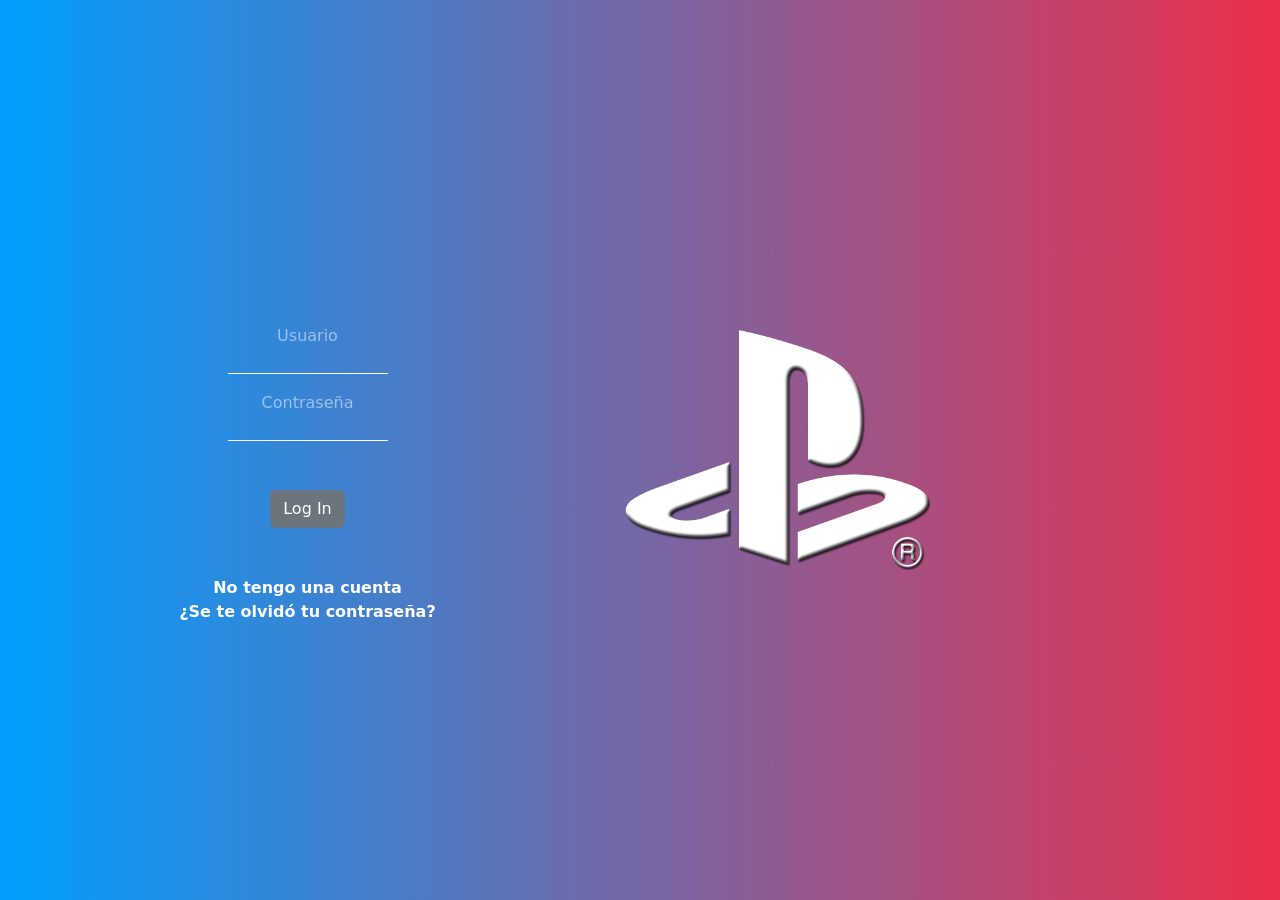
==== index.html @ 381971da "Primer commit" ====
<!DOCTYPE html>
<html lang="en">
<head>
    <meta charset="UTF-8">
    <meta http-equiv="X-UA-Compatible" content="IE=edge">
    <meta name="viewport" content="width=device-width, initial-scale=1.0">
    <link href="https://cdn.jsdelivr.net/npm/bootstrap@5.3.0-alpha2/dist/css/bootstrap.min.css" rel="stylesheet" integrity="sha384-aFq/bzH65dt+w6FI2ooMVUpc+21e0SRygnTpmBvdBgSdnuTN7QbdgL+OapgHtvPp" crossorigin="anonymous">
    <link rel="stylesheet" href="./styles.css">
    <title>Bootstrap Practice</title>
</head>
<body>
    <div class="container text-center">
        <div class="row align-items-center" style="height: 100vh">
        
          <div class="col-5">
           
            <!-- <div class="text-light">LOG IN</div> -->
           
            <div class="inputs my-5">

              <div class="instructiontext1 my-3" style="height: 0.7rem; color: rgb(255, 255, 255, 0.5);">Usuario</div>
              <div>
                <input type="text">
              </div> 

              <div class="instructiontext1 my-3" style="height: 0.7rem; color: rgb(255, 255, 255, 0.5);">Contraseña</div>
              <div>
                <input type="text">
               </div> 
            </div>
         
            <div class="boton my-5">
              <button type="button" class="btn btn-secondary">Log In</button>
            </div>

            <div class="remainder">
              <div>
                <a href="#" class="text-decoration-none fw-semibold">No tengo una cuenta</a>
              </div>
              <div>
                <a href="#" class="text-decoration-none fw-semibold">¿Se te olvidó tu contraseña?</a>
              </div>
            </div>

          </div>


          <div class="col-7" >
            <img src="./assets/Daco_4666999.png"
            style="height: 15rem; margin-right: 200px;";
            />
          </div>

        </div>

    </div>



    <script src="https://cdn.jsdelivr.net/npm/bootstrap@5.3.0-alpha2/dist/js/bootstrap.bundle.min.js" integrity="sha384-qKXV1j0HvMUeCBQ+QVp7JcfGl760yU08IQ+GpUo5hlbpg51QRiuqHAJz8+BrxE/N" crossorigin="anonymous"></script>

</body>
</html>
---- styles.css ----
body {
    background: #009FFF;  /* fallback for old browsers */
    background: -webkit-linear-gradient(to right, #009FFF, #ec2F4B);  /* Chrome 10-25, Safari 5.1-6 */
    background: linear-gradient(to right, #009FFF, #ec2F4B); /* W3C, IE 10+/ Edge, Firefox 16+, Chrome 26+, Opera 12+, Safari 7+ */

}

input {
    background-color: transparent;
    border: 0px solid;
    border-bottom: 1px solid white;
    height: 20px;
    width: 160px;
    color: #CCC;
}


.remainder a {
    color: white;
}
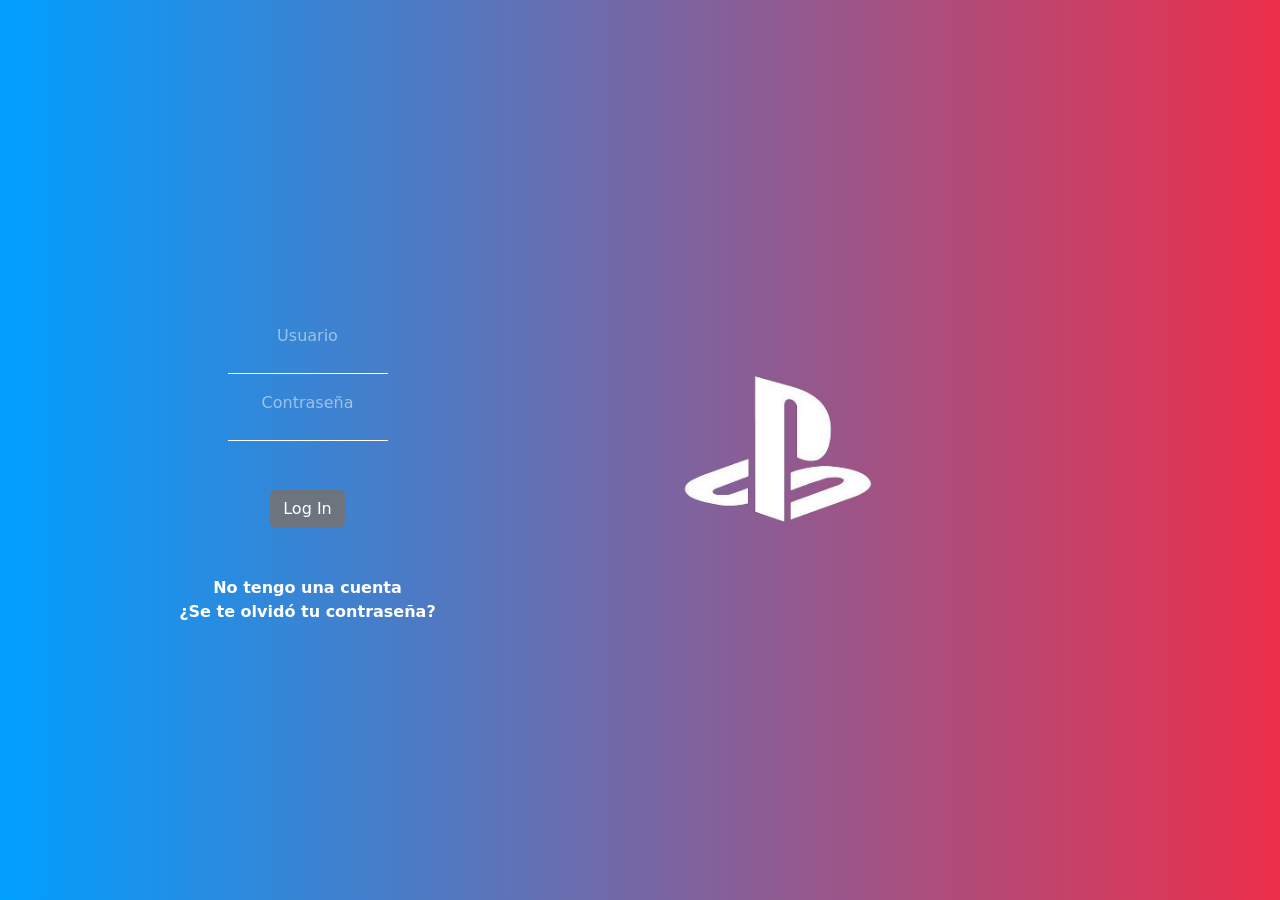
==== commit 7f20e9f2: "cambios en el orden" ====
--- a/index.html
+++ b/index.html
@@ -5,7 +5,7 @@
     <meta http-equiv="X-UA-Compatible" content="IE=edge">
     <meta name="viewport" content="width=device-width, initial-scale=1.0">
     <link href="https://cdn.jsdelivr.net/npm/bootstrap@5.3.0-alpha2/dist/css/bootstrap.min.css" rel="stylesheet" integrity="sha384-aFq/bzH65dt+w6FI2ooMVUpc+21e0SRygnTpmBvdBgSdnuTN7QbdgL+OapgHtvPp" crossorigin="anonymous">
-    <link rel="stylesheet" href="./styles.css">
+    <link rel="stylesheet" href="./style/styles.css">
     <title>Bootstrap Practice</title>
 </head>
 <body>
@@ -46,7 +46,7 @@
 
 
           <div class="col-7" >
-            <img src="./assets/Daco_4666999.png"
+            <img src="./assets/img/lgo_imagen-removebg-preview.png"
             style="height: 15rem; margin-right: 200px;";
             />
           </div>
--- a/style/styles.css
+++ b/style/styles.css
@@ -0,0 +1,20 @@
+body {
+    background: #009FFF;  /* fallback for old browsers */
+    background: -webkit-linear-gradient(to right, #009FFF, #ec2F4B);  /* Chrome 10-25, Safari 5.1-6 */
+    background: linear-gradient(to right, #009FFF, #ec2F4B); /* W3C, IE 10+/ Edge, Firefox 16+, Chrome 26+, Opera 12+, Safari 7+ */
+
+}
+
+input {
+    background-color: transparent;
+    border: 0px solid;
+    border-bottom: 1px solid white;
+    height: 20px;
+    width: 160px;
+    color: #CCC;
+}
+
+
+.remainder a {
+    color: white;
+}
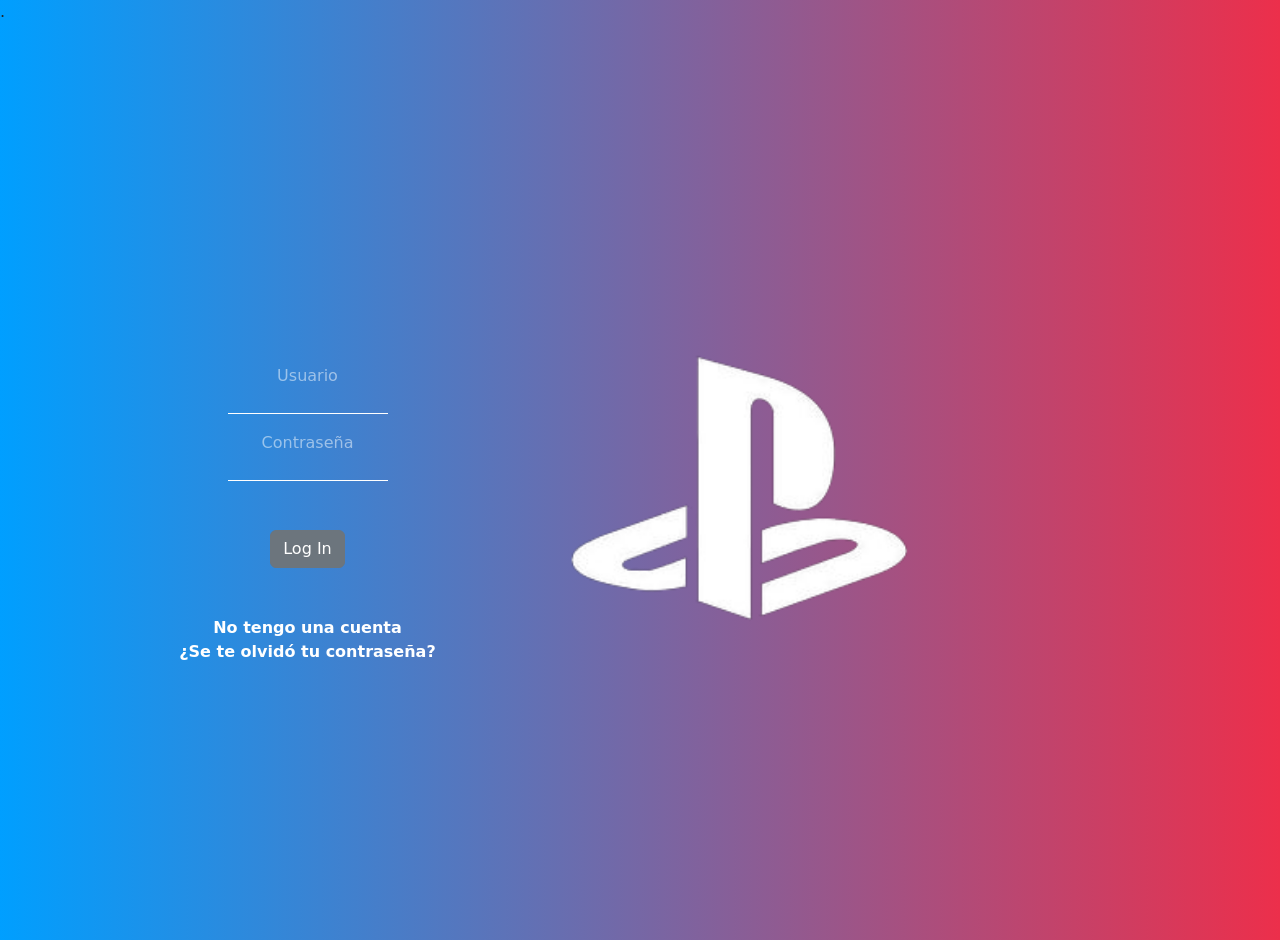
==== commit 301a9dc1: "cambios" ====
--- a/index.html
+++ b/index.html
@@ -9,14 +9,13 @@
     <title>Bootstrap Practice</title>
 </head>
 <body>
+  <p>.</p>
     <div class="container text-center">
         <div class="row align-items-center" style="height: 100vh">
         
-          <div class="col-5">
-           
-            <!-- <div class="text-light">LOG IN</div> -->
-           
-            <div class="inputs my-5">
+          <div class="col-xl-5 col-lg-5 col-md-5 col-sm-12 col-12 ">
+
+            <form class="inputs my-5">
 
               <div class="instructiontext1 my-3" style="height: 0.7rem; color: rgb(255, 255, 255, 0.5);">Usuario</div>
               <div>
@@ -25,9 +24,9 @@
 
               <div class="instructiontext1 my-3" style="height: 0.7rem; color: rgb(255, 255, 255, 0.5);">Contraseña</div>
               <div>
-                <input type="text">
+                <input type="password">
                </div> 
-            </div>
+            </form>
          
             <div class="boton my-5">
               <button type="button" class="btn btn-secondary">Log In</button>
@@ -45,9 +44,10 @@
           </div>
 
 
-          <div class="col-7" >
+          <div class="col-xl-7 col-lg-7 col-md-7 col-sm-12 col-12">
             <img src="./assets/img/lgo_imagen-removebg-preview.png"
-            style="height: 15rem; margin-right: 200px;";
+            class="d-none d-md-block"
+            style="height: 18rem; "
             />
           </div>
 
@@ -56,7 +56,7 @@
     </div>
 
 
-
+    <script src="./index.jss"></script>
     <script src="https://cdn.jsdelivr.net/npm/bootstrap@5.3.0-alpha2/dist/js/bootstrap.bundle.min.js" integrity="sha384-qKXV1j0HvMUeCBQ+QVp7JcfGl760yU08IQ+GpUo5hlbpg51QRiuqHAJz8+BrxE/N" crossorigin="anonymous"></script>
 
 </body>
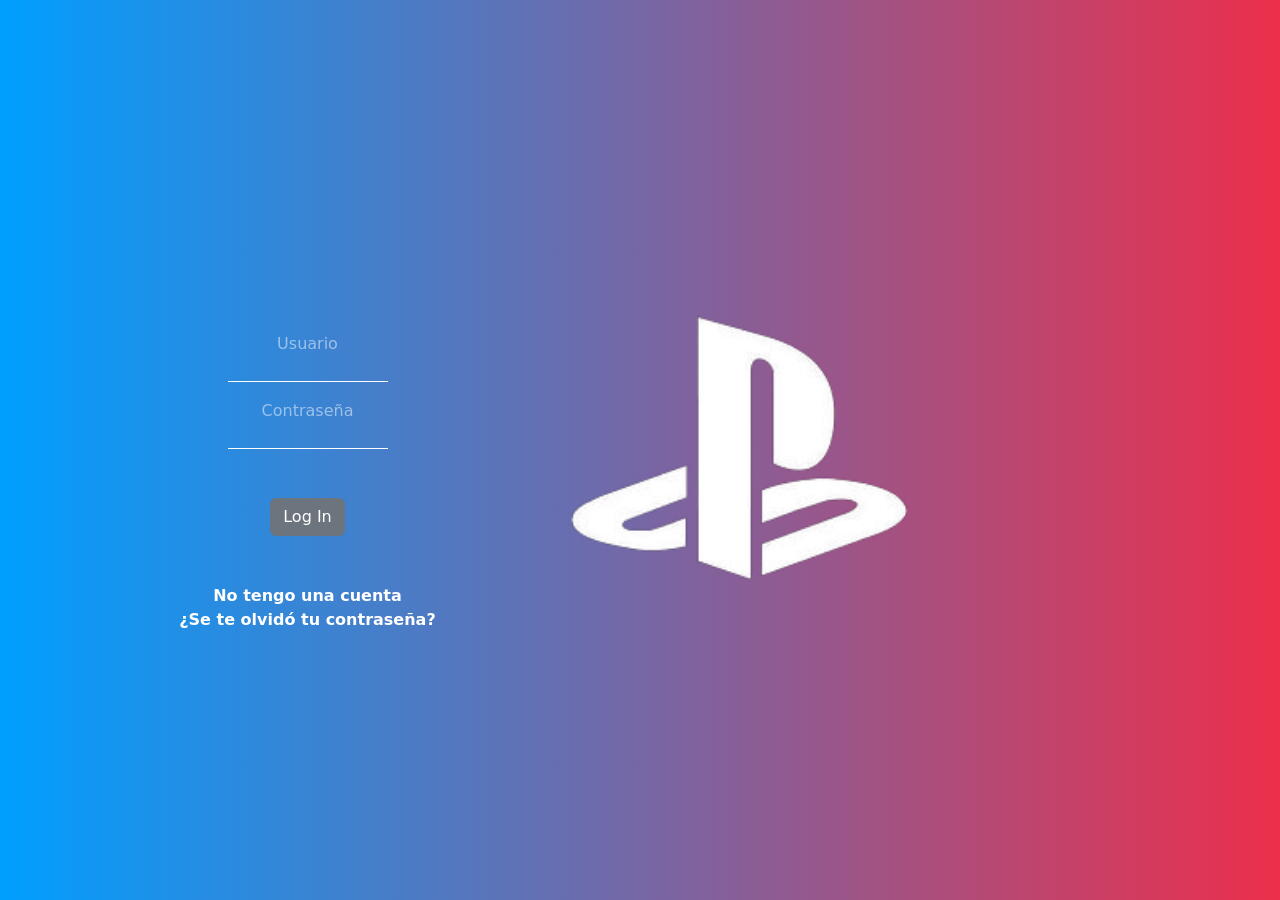
==== commit bfba38a8: "Comentarios finales son agregados" ====
--- a/index.html
+++ b/index.html
@@ -6,32 +6,48 @@
     <meta name="viewport" content="width=device-width, initial-scale=1.0">
     <link href="https://cdn.jsdelivr.net/npm/bootstrap@5.3.0-alpha2/dist/css/bootstrap.min.css" rel="stylesheet" integrity="sha384-aFq/bzH65dt+w6FI2ooMVUpc+21e0SRygnTpmBvdBgSdnuTN7QbdgL+OapgHtvPp" crossorigin="anonymous">
     <link rel="stylesheet" href="./style/styles.css">
-    <title>Bootstrap Practice</title>
+    <title>Log In</title>
 </head>
 <body>
-  <p>.</p>
-    <div class="container text-center">
+  
+  <!-- Contenedor principal centrado horizontalmente -->
+    <div class="container text-center"> 
+      <!-- Se crea una row unica con una altura del 100% del viewport height 
+        para que en todo momento ocupe la totalidad de la pantalla del user. 
+        Ademas de usar align-items para que los elementos dentro de esta esten centrados verticalmente -->
         <div class="row align-items-center" style="height: 100vh">
         
+          <!-- Se crean dos columnas con atributos responsivos para los diferentes displays delimitados por Bootstrap. 
+            Se mantiene el radio de 5:7 hasta las pantallas pequeñas, a partir de ese punto, 
+            ambas columnas tomarian los 12 puestos totales, haciendolos pasar una arriba de la otra. -->
           <div class="col-xl-5 col-lg-5 col-md-5 col-sm-12 col-12 ">
 
+            <!-- Se crea inicialmente (ya que tomara el primer row) una form que contendrá 
+              ambos inputs pedidos en el login, con un margen de 5 en el axis y (vertical)-->
             <form class="inputs my-5">
-
-              <div class="instructiontext1 my-3" style="height: 0.7rem; color: rgb(255, 255, 255, 0.5);">Usuario</div>
+              <!-- Para la parte de ingreso de usuario se crean dos elementos, 
+                una etiqueta descriptiva (label) con una opacidad de 0.5 por razones esteticas 
+                y el input de text, aceptando strings -->
+              <label class="instructiontext1 my-3" style="height: 0.7rem; color: rgb(255, 255, 255, 0.5);">Usuario</label>
               <div>
                 <input type="text">
               </div> 
-
-              <div class="instructiontext1 my-3" style="height: 0.7rem; color: rgb(255, 255, 255, 0.5);">Contraseña</div>
+              <!-- Para el ingreso de la contraseña se crean dos elementos, 
+              una etiqueta descriptiva (label) con una opacidad de 0.5 por razones esteticas
+              y el input de tipo "password" para que oculten los caracteres -->
+              <label class="instructiontext1 my-3" style="height: 0.7rem; color: rgb(255, 255, 255, 0.5);">Contraseña</label>
               <div>
                 <input type="password">
                </div> 
             </form>
-         
+
+            <!-- Se crea un boton para ingresar valores con un color gris siguiendo la sintaxis nativa de Bootstrap -->
             <div class="boton my-5">
               <button type="button" class="btn btn-secondary">Log In</button>
             </div>
 
+            <!-- Como elemento final de la primera columna, se crean dos anclas 
+              con alternativas en caso de olvido o usuario de primera instancia-->
             <div class="remainder">
               <div>
                 <a href="#" class="text-decoration-none fw-semibold">No tengo una cuenta</a>
@@ -43,7 +59,8 @@
 
           </div>
 
-
+          <!-- En la segunda y ultima columna, se encuentra una única imagen que desaparecerá (d-none) apartir de 
+          pantallas menores a medium (d-md-block).  -->
           <div class="col-xl-7 col-lg-7 col-md-7 col-sm-12 col-12">
             <img src="./assets/img/lgo_imagen-removebg-preview.png"
             class="d-none d-md-block"
@@ -56,7 +73,10 @@
     </div>
 
 
-    <script src="./index.jss"></script>
+
+
+<!-- script sources -->
+    <script src="./Javascript/index.jss"></script>
     <script src="https://cdn.jsdelivr.net/npm/bootstrap@5.3.0-alpha2/dist/js/bootstrap.bundle.min.js" integrity="sha384-qKXV1j0HvMUeCBQ+QVp7JcfGl760yU08IQ+GpUo5hlbpg51QRiuqHAJz8+BrxE/N" crossorigin="anonymous"></script>
 
 </body>
